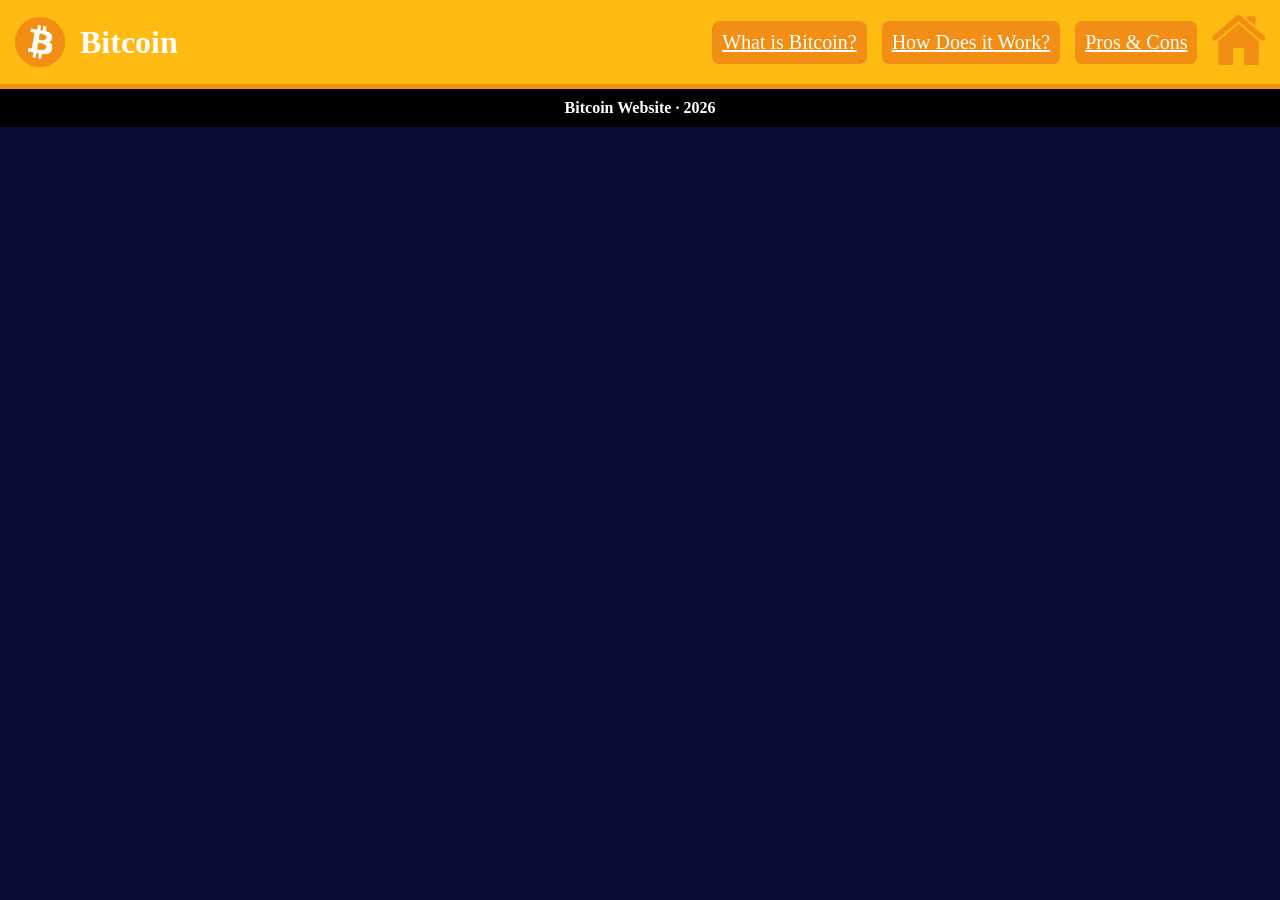
==== how-it-works.html @ cc1e509b "Redesigned whole webpage" ====
<!DOCTYPE html>
<html>
    <head>
        <title>
            Bitcoin - How does it work?
        </title>
        <link rel="stylesheet" href="style.css">
    </head>
    <header>
        <div class="hgroup">
            <img src="images/bitcoin.png" alt="Bitcoin">
            <h1>
                Bitcoin
            </h1>
        </div>
        <div class="hgroup">
            <nav class="hgroup">
                <a href="index.html">What is Bitcoin?</a>
                <a href="how-it-works.html">How Does it Work?</a>
                <a href="pros-and-cons.html">Pros & Cons</a>
            </nav>
            <a href="index.html"><img src="images/home.png" alt="Home icon"></a>
        </div>
    </header>
    <body>
    </body>
    <footer>
        <b>
            Bitcoin Website · 2026
        </b>
    </footer>
</html>
---- style.css ----
.hgroup {
    display: flex;
    align-items: center;
    gap: 15px;
}

body {
    background-color: #0A0E36;
    color: white;
    margin: 0;
}

header {
    background-color: #FFBB11;
    max-width: 100%;
    padding: 15px;
    display: flex;
    align-items: center;
    justify-content: space-between;
    border-bottom: 5px solid #F28E13;
}
header h1 {
    margin: 0px;
}
header img {
    margin: 0px;
    height: 50px;
}

main h1 {
    text-align: center;
    font-size: xx-large;
}
main p {
    font-size: large;
}
main div {
    padding: 0px 20px;
}
main img {
    border-radius: 15px;
}

footer {
    background-color: black;
    max-width: 100%;
    padding: 10px;
    display: flex;
    justify-content: center;
}

nav a {
    background-color: #F28E13;
    color: white;
    padding: 10px;
    border-radius: 7px;
    font-size: 20px;
}

.button {
    background-color: #F28E13;
    color: white;
    width: fit-content;
    padding: 10px;
    margin: 10px auto;
    border-radius: 7px;
    font-size: 25px;
    display: flex;
    align-items: center;
    gap: 10px;
}
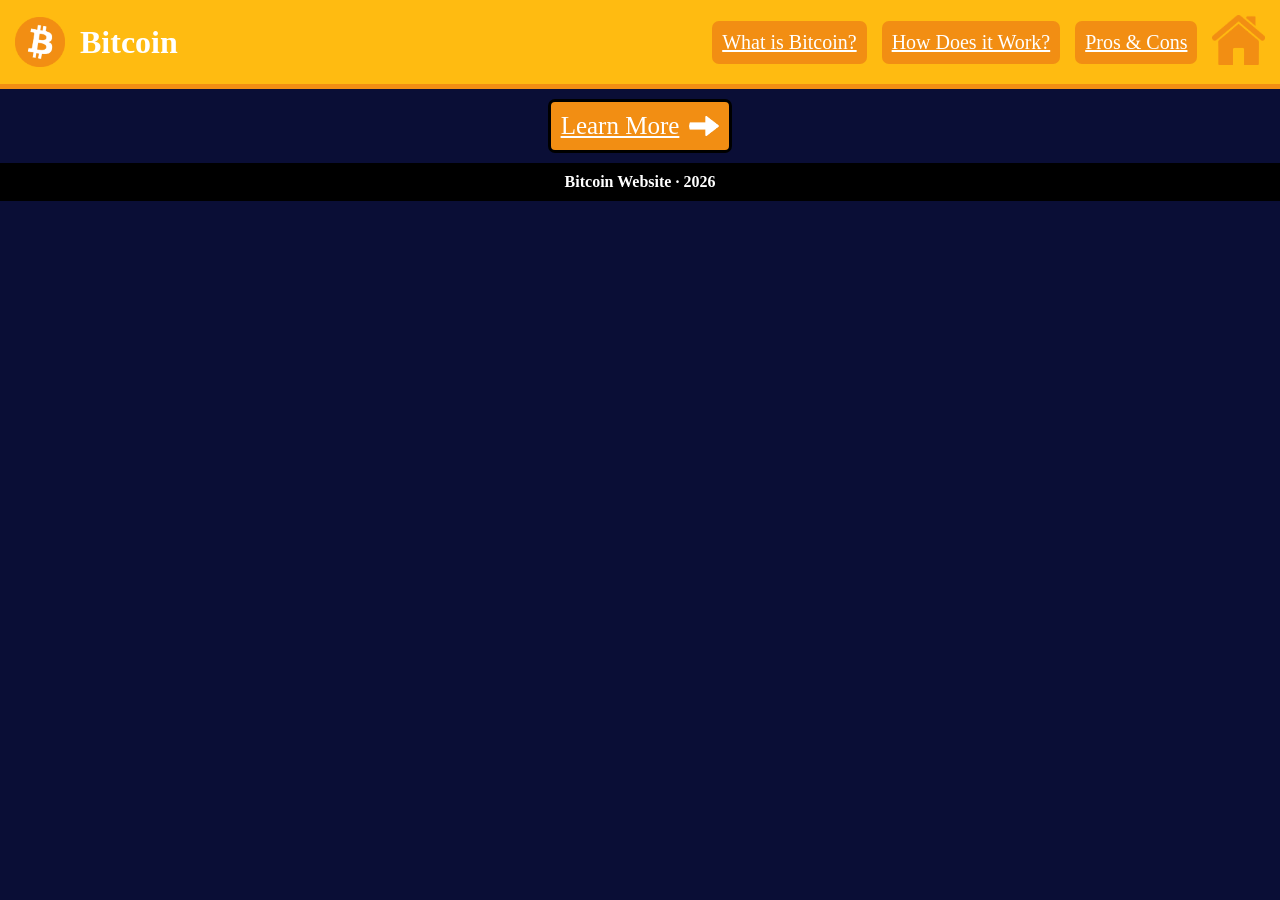
==== commit 1de7d8ba: "fixed formatting and made how it works link go to the how it works section of home page" ====
--- a/how-it-works.html
+++ b/how-it-works.html
@@ -6,27 +6,33 @@
         </title>
         <link rel="stylesheet" href="style.css">
     </head>
-    <header>
-        <div class="hgroup">
-            <img src="images/bitcoin.png" alt="Bitcoin">
-            <h1>
-                Bitcoin
-            </h1>
-        </div>
-        <div class="hgroup">
-            <nav class="hgroup">
-                <a href="index.html">What is Bitcoin?</a>
-                <a href="how-it-works.html">How Does it Work?</a>
-                <a href="pros-and-cons.html">Pros & Cons</a>
-            </nav>
-            <a href="index.html"><img src="images/home.png" alt="Home icon"></a>
-        </div>
-    </header>
     <body>
+        <header>
+            <div class="hgroup">
+                <img src="images/bitcoin.png" alt="Bitcoin">
+                <h1>
+                    Bitcoin
+                </h1>
+            </div>
+            <div class="hgroup">
+                <nav class="hgroup">
+                    <a href="index.html#what-is-it">What is Bitcoin?</a>
+                    <a href="how-it-works.html">How Does it Work?</a>
+                    <a href="pros-and-cons.html">Pros & Cons</a>
+                </nav>
+                <a href="index.html"><img src="images/home.png" alt="Home icon"></a>
+            </div>
+        </header>
+        <main>
+            <a href="pros-and-cons.html" class="button">
+                Learn More
+                <img src="images/arrow.png" alt="Arrow" height="20">
+            </a>
+        </main>
+        <footer>
+            <b>
+                Bitcoin Website · 2026
+            </b>
+        </footer>
     </body>
-    <footer>
-        <b>
-            Bitcoin Website · 2026
-        </b>
-    </footer>
 </html>
--- a/style.css
+++ b/style.css
@@ -63,6 +63,7 @@
     width: fit-content;
     padding: 10px;
     margin: 10px auto;
+    border: black solid 3px;
     border-radius: 7px;
     font-size: 25px;
     display: flex;
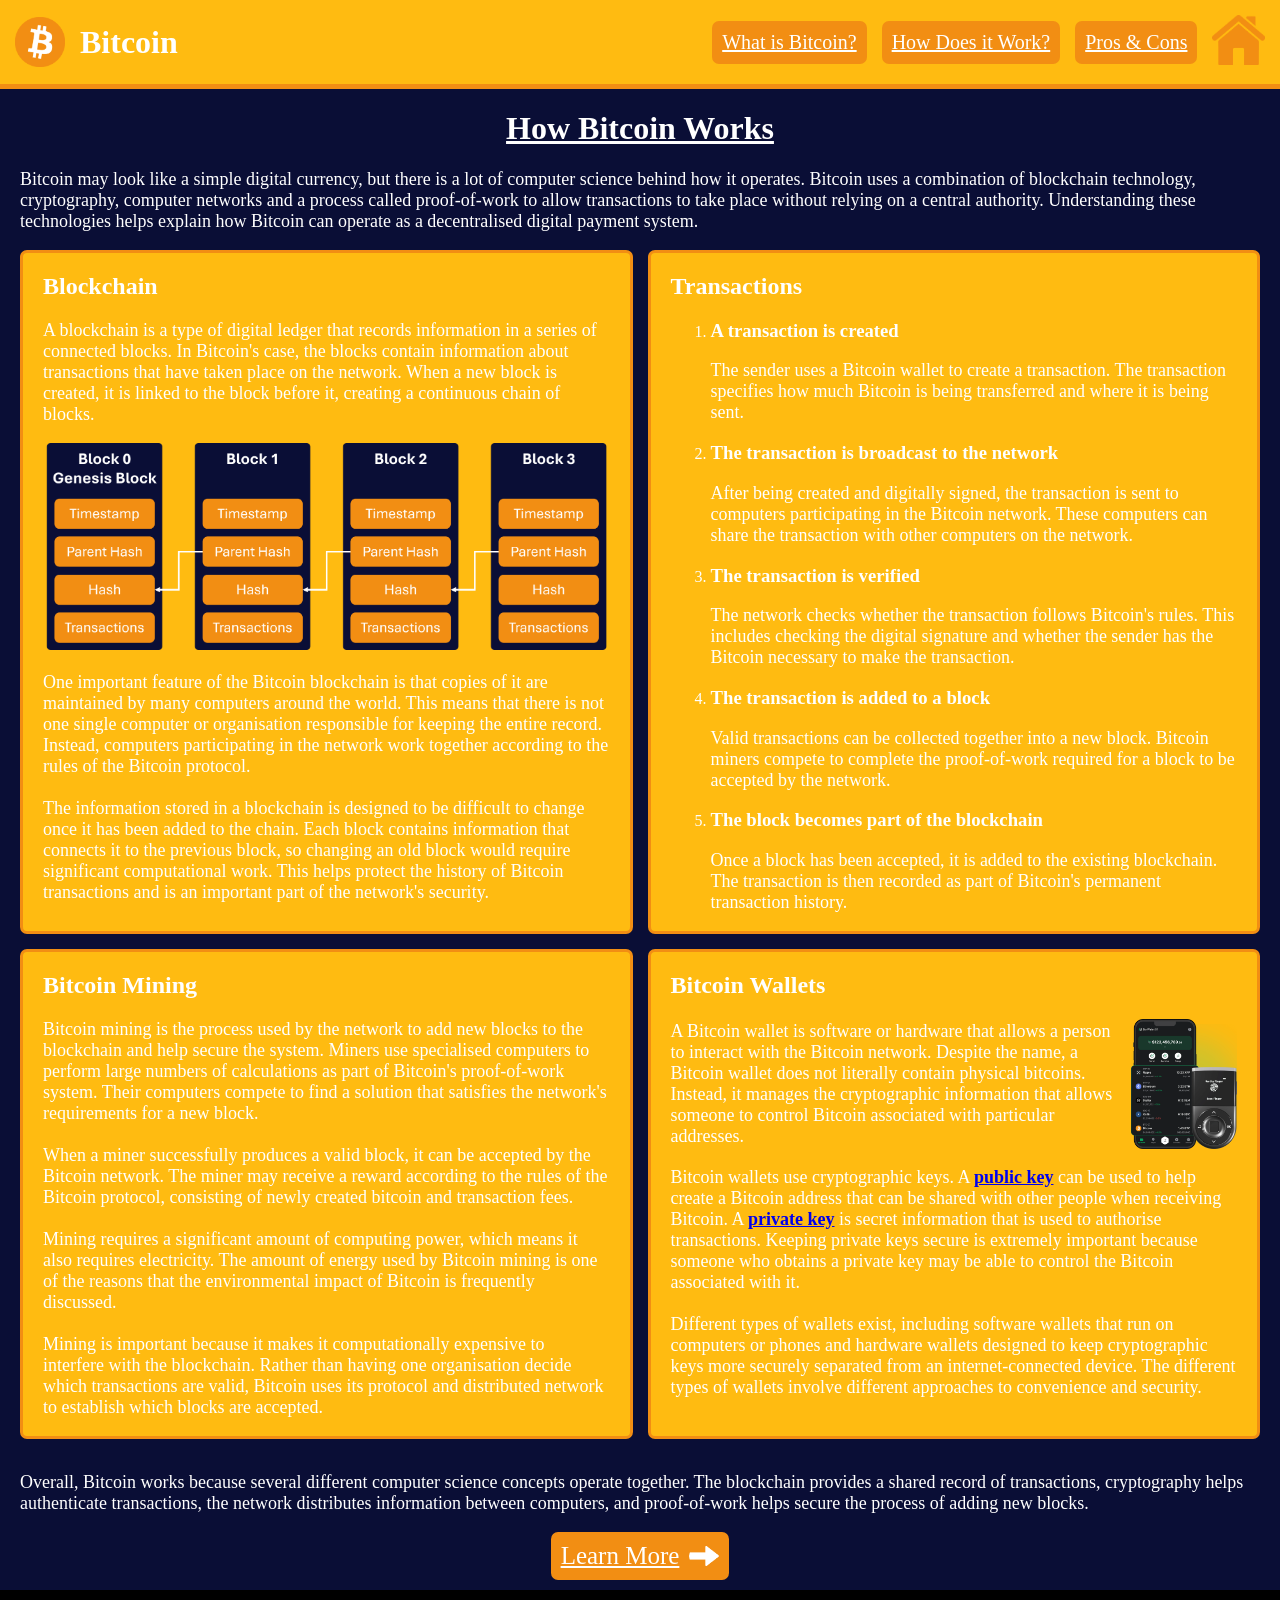
==== commit 42a84cd0: "2nd to pages basically done" ====
--- a/how-it-works.html
+++ b/how-it-works.html
@@ -24,6 +24,114 @@
             </div>
         </header>
         <main>
+            <h1>
+                <u><b>How Bitcoin Works</b></u>
+            </h1>
+            <div>
+                <p>
+                    Bitcoin may look like a simple digital currency, but there is a lot of computer science behind how it operates. Bitcoin uses a combination of blockchain technology, cryptography, computer networks and a process called proof-of-work to allow transactions to take place without relying on a central authority. Understanding these technologies helps explain how Bitcoin can operate as a decentralised digital payment system.
+                </p>
+            </div>
+            <div class="bubble_group">
+                <div class="bubble">
+                    <h2>
+                        Blockchain
+                    </h2>
+                    <p>
+                        A blockchain is a type of digital ledger that records information in a series of connected blocks. In Bitcoin's case, the blocks contain information about transactions that have taken place on the network. When a new block is created, it is linked to the block before it, creating a continuous chain of blocks.
+                    </p>
+                    <img src="images/blockchain_diagram.png" alt="Blockchain diagram" width="100%">
+                    <p>
+                        One important feature of the Bitcoin blockchain is that copies of it are maintained by many computers around the world. This means that there is not one single computer or organisation responsible for keeping the entire record. Instead, computers participating in the network work together according to the rules of the Bitcoin protocol.
+                        <br><br>
+                        The information stored in a blockchain is designed to be difficult to change once it has been added to the chain. Each block contains information that connects it to the previous block, so changing an old block would require significant computational work. This helps protect the history of Bitcoin transactions and is an important part of the network's security.
+                    </p>
+                </div>
+                <div class="bubble">
+                    <h2>
+                        Transactions
+                    </h2>
+                    <ol>
+                        <li>
+                            <h3>
+                                A transaction is created
+                            </h3>
+                            <p>
+                                The sender uses a Bitcoin wallet to create a transaction. The transaction specifies how much Bitcoin is being transferred and where it is being sent.
+                            </p>
+                        </li>
+                        <li>
+                            <h3>
+                                The transaction is broadcast to the network
+                            </h3>
+                            <p>
+                                After being created and digitally signed, the transaction is sent to computers participating in the Bitcoin network. These computers can share the transaction with other computers on the network.
+                            </p>
+                        </li>
+                        <li>
+                            <h3>
+                                The transaction is verified
+                            </h3>
+                            <p>
+                                The network checks whether the transaction follows Bitcoin's rules. This includes checking the digital signature and whether the sender has the Bitcoin necessary to make the transaction.
+                            </p>
+                        </li>
+                        <li>
+                            <h3>
+                                The transaction is added to a block
+                            </h3>
+                            <p>
+                                Valid transactions can be collected together into a new block. Bitcoin miners compete to complete the proof-of-work required for a block to be accepted by the network.
+                            </p>
+                        </li>
+                        <li>
+                            <h3>
+                                The block becomes part of the blockchain
+                            </h3>
+                            <p>
+                                Once a block has been accepted, it is added to the existing blockchain. The transaction is then recorded as part of Bitcoin's permanent transaction history.
+                            </p>
+                        </li>
+                    </ol>
+                </div>
+            </div>
+            <div class="bubble_group">
+                <div class="bubble">
+                    <h2>
+                        Bitcoin Mining
+                    </h2>
+                    <p>
+                        Bitcoin mining is the process used by the network to add new blocks to the blockchain and help secure the system. Miners use specialised computers to perform large numbers of calculations as part of Bitcoin's proof-of-work system. Their computers compete to find a solution that satisfies the network's requirements for a new block.
+                        <br><br>
+                        When a miner successfully produces a valid block, it can be accepted by the Bitcoin network. The miner may receive a reward according to the rules of the Bitcoin protocol, consisting of newly created bitcoin and transaction fees.
+                        <br><br>
+                        Mining requires a significant amount of computing power, which means it also requires electricity. The amount of energy used by Bitcoin mining is one of the reasons that the environmental impact of Bitcoin is frequently discussed.
+                        <br><br>
+                        Mining is important because it makes it computationally expensive to interfere with the blockchain. Rather than having one organisation decide which transactions are valid, Bitcoin uses its protocol and distributed network to establish which blocks are accepted.
+                    </p>
+                </div>
+                <div class="bubble">
+                    <h2>
+                        Bitcoin Wallets
+                    </h2>
+                    <div class="hgroup">
+                        <p>
+                            A Bitcoin wallet is software or hardware that allows a person to interact with the Bitcoin network. Despite the name, a Bitcoin wallet does not literally contain physical bitcoins. Instead, it manages the cryptographic information that allows someone to control Bitcoin associated with particular addresses.
+                        </p>
+                        <img src="images/bitcoin_wallet.png" alt="Bitcoin wallet app" height="130px">
+                    </div>
+                    <p>
+                        Bitcoin wallets use cryptographic keys. A <b><a href="https://en.wikipedia.org/wiki/Public-key_cryptography">public key</a></b> can be used to help create a Bitcoin address that can be shared with other people when receiving Bitcoin. A <b><a href="https://en.wikipedia.org/wiki/Public-key_cryptography">private key</a></b> is secret information that is used to authorise transactions. Keeping private keys secure is extremely important because someone who obtains a private key may be able to control the Bitcoin associated with it.
+                        <br><br>
+                        Different types of wallets exist, including software wallets that run on computers or phones and hardware wallets designed to keep cryptographic keys more securely separated from an internet-connected device. The different types of wallets involve different approaches to convenience and security.
+                    </p>
+                </div>
+            </div>
+            <div>
+                <p>
+                    Overall, Bitcoin works because several different computer science concepts operate together. The blockchain provides a shared record of transactions, cryptography helps authenticate transactions, the network distributes information between computers, and proof-of-work helps secure the process of adding new blocks.
+                </p>
+            </div>
             <a href="pros-and-cons.html" class="button">
                 Learn More
                 <img src="images/arrow.png" alt="Arrow" height="20">
--- a/style.css
+++ b/style.css
@@ -2,6 +2,11 @@
     display: flex;
     align-items: center;
     gap: 15px;
+    padding: 0px;
+}
+
+.hgroup p {
+    margin: 0px;
 }
 
 body {
@@ -38,7 +43,7 @@
     padding: 0px 20px;
 }
 main img {
-    border-radius: 15px;
+    border-radius: 14px;
 }
 
 footer {
@@ -57,16 +62,59 @@
     font-size: 20px;
 }
 
+table {
+    margin: 15px auto;
+    border: #F28E13 solid 5px;
+    border-collapse: collapse;
+    width: 90%;
+}
+
+td {
+    padding: 10px;
+    border-bottom: #F28E13 solid 5px;
+    border-right:  #F28E13 solid 5px;
+    width: 45%;
+}
+
+th {
+    padding: 10px;
+    border: #F28E13 solid 5px;
+    border-bottom-width: 8px;
+    background-color: #FFBB11;
+    font-size: xx-large;
+}
+
+table h3 {
+    margin: 0px;
+}
+
 .button {
     background-color: #F28E13;
     color: white;
     width: fit-content;
     padding: 10px;
     margin: 10px auto;
-    border: black solid 3px;
     border-radius: 7px;
     font-size: 25px;
     display: flex;
     align-items: center;
     gap: 10px;
+}
+
+.bubble_group {
+    display: flex;
+    gap: 15px;
+    padding-bottom: 15px;
+}
+
+.bubble {
+    background-color: #FFBB11;
+    border: #F28E13 solid 3px;
+    border-radius: 7px;
+    justify-items: center;
+    flex: 1;
+}
+
+.bubble img {
+    border-radius: 0px;
 }
